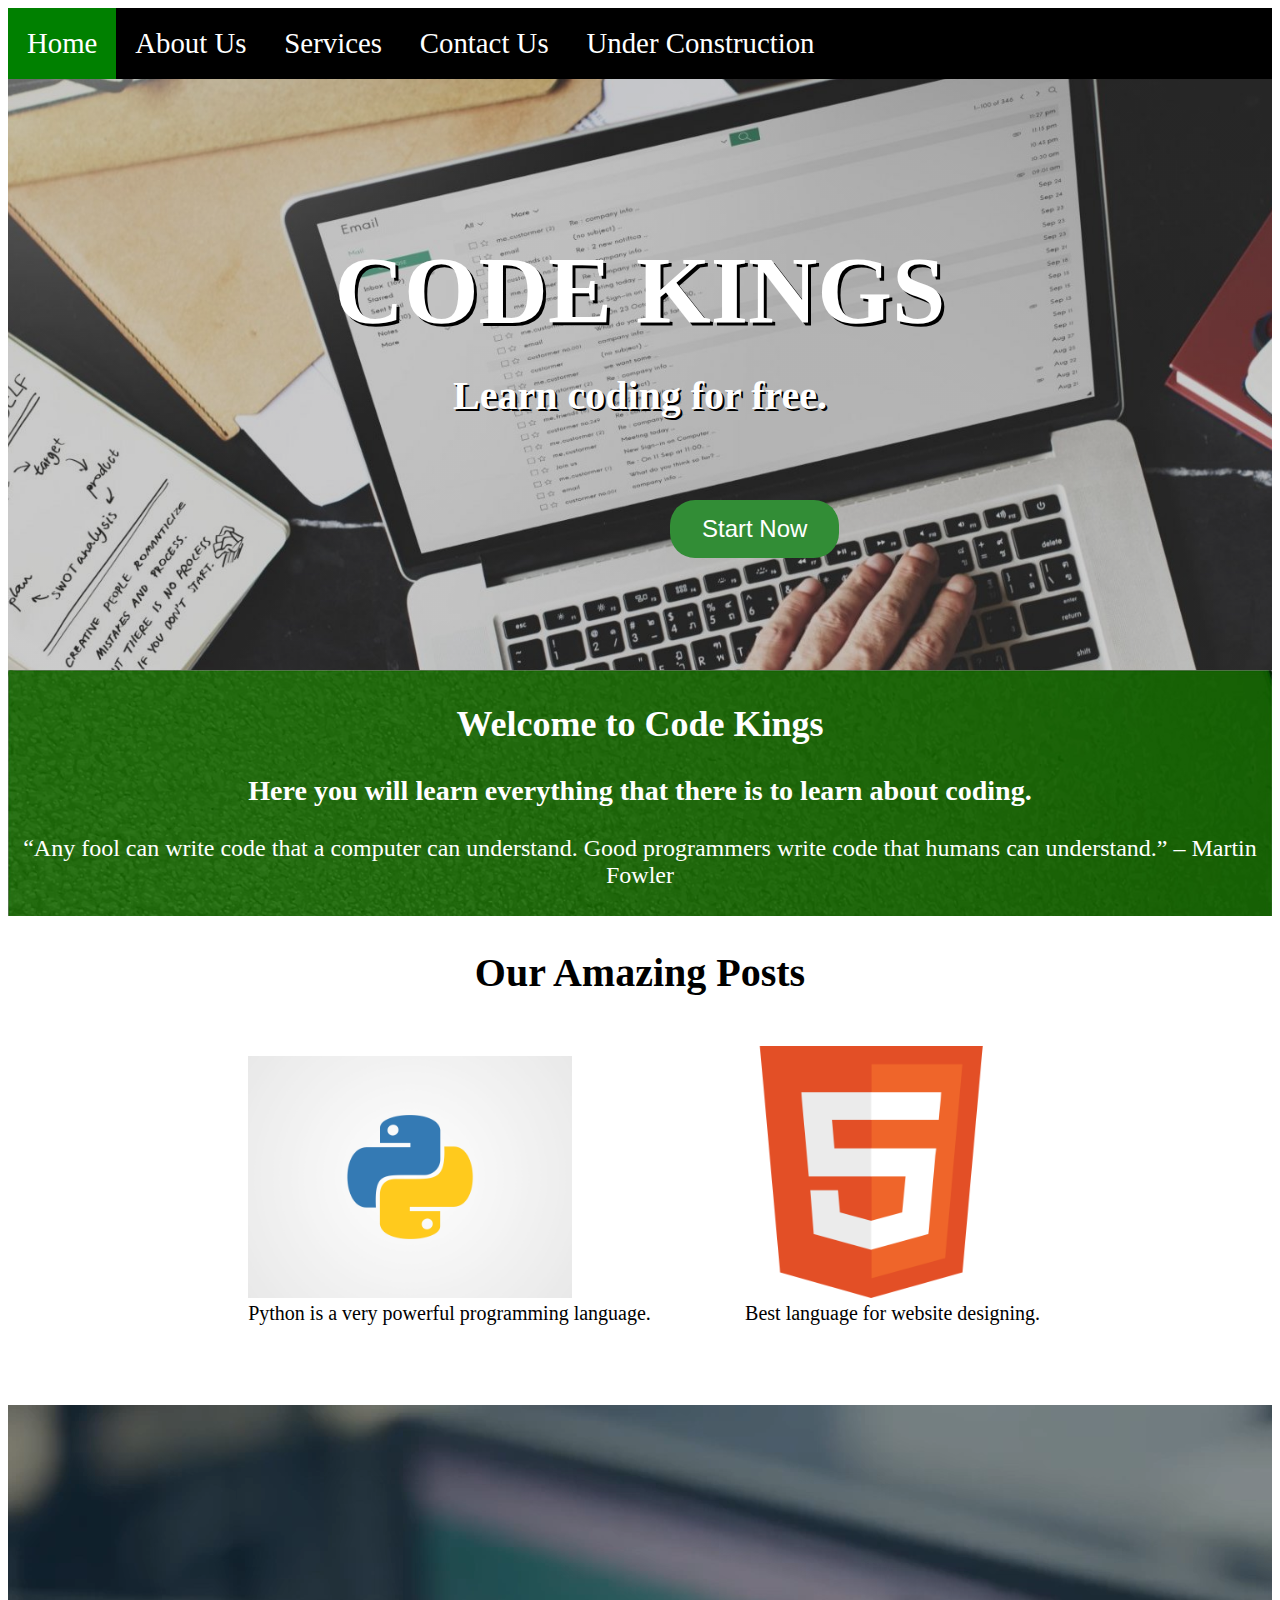
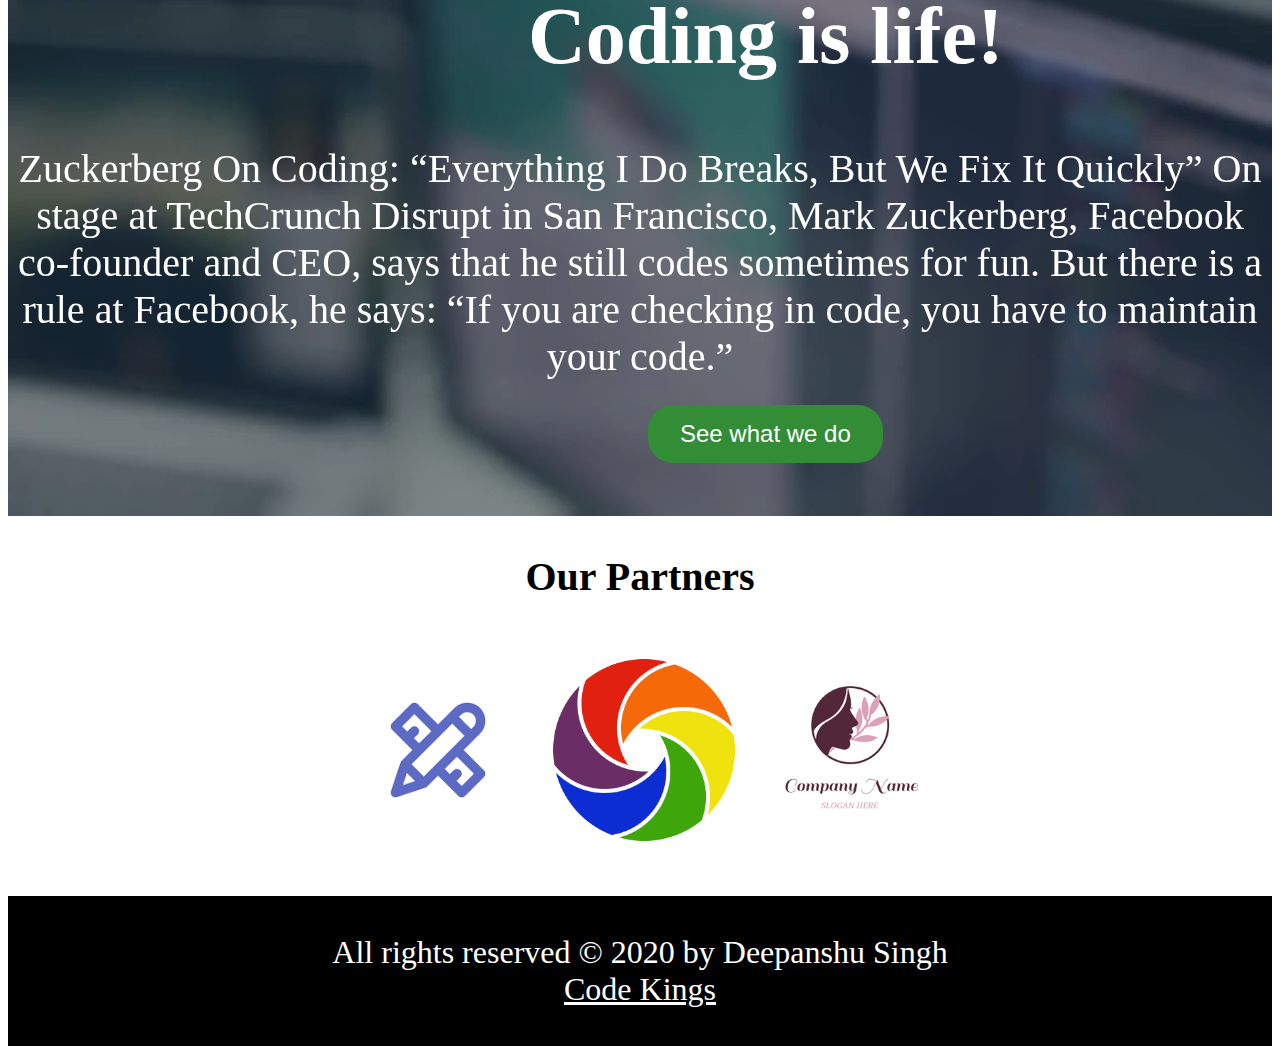
==== index.html @ 4b8755d1 "Add files via upload" ====
<!DOCTYPE html>
<html lang="en" dir="ltr">
<head>
  <meta charset="utf-8">
  <title>Home</title>
  <link rel="stylesheet" href="css\website.css">
</head>
<body>
  <header id="home">
    <nav>
      <a href="index.html" class = "active">Home</a>
      <a href="About.html">About Us</a>
      <a href="Services.html">Services</a>
      <a href="Contact.html">Contact Us</a>
      <a href="somelink.html">Under Construction</a>
    </nav>
    <h1>CODE KINGS</h1>
    <h2 class = "headings">Learn coding for free.</h2>
    <a id="button1" href="Services.html">Start Now</a>
  </header>
  <section id="homequote">
    <h2>Welcome to Code Kings</h2>
    <h3>Here you will learn everything that there is to learn about coding.</h3>
    <p>“Any fool can write code that a computer can understand. Good programmers write code that humans can understand.” – Martin Fowler</p>
  </section>
  <section >
    <h2 id="homeh2">Our Amazing Posts</h2>
    <figure>
      <img src="images\python-logo.png" width="32% alt="Python logo">
      <figcaption>Python is a very powerful programming language.</figcaption>
    </figure>
    <figure>
      <img src="images\html-logo-png-2.png" width="25% alt="HTML5 logo">
      <figcaption>Best language for website designing.</figcaption>
    </figure>
  </section>
  <section id="homevideo">
    <video autoplay muted loop id="myVideo" width=100%>
      <source src="images\video.mp4" type="video/mp4">
    </video>
    <h2>Coding is life!</h2>
    <p>Zuckerberg On Coding: “Everything I Do Breaks, But We Fix It Quickly” On stage at TechCrunch Disrupt in San Francisco, Mark Zuckerberg, Facebook co-founder and CEO, says that he still codes sometimes for fun. But there is a rule at Facebook, he says: “If you are checking in code, you have to maintain your code.”</p>
    <a href="Services.html">See what we do</a>
  </section>
  <section  id="partner">
    <h2>Our Partners</h2>
    <figure id="partnerlogo">
      <img src="images\images1.png" width="20% alt="company logo">
      <img src="images\551167_7840631_1559024_911ff84c_image.png" width="20%" alt="company logo">
      <img src="images\brown-woman-head-and-pink-leaf.png" width="20%" alt="company logo">
    </figure>
  </section>
  <footer>
    All rights reserved &copy; 2020 by Deepanshu Singh<br>
    <a href="index.html">Code Kings</a>
  </footer>
</body>
</html>
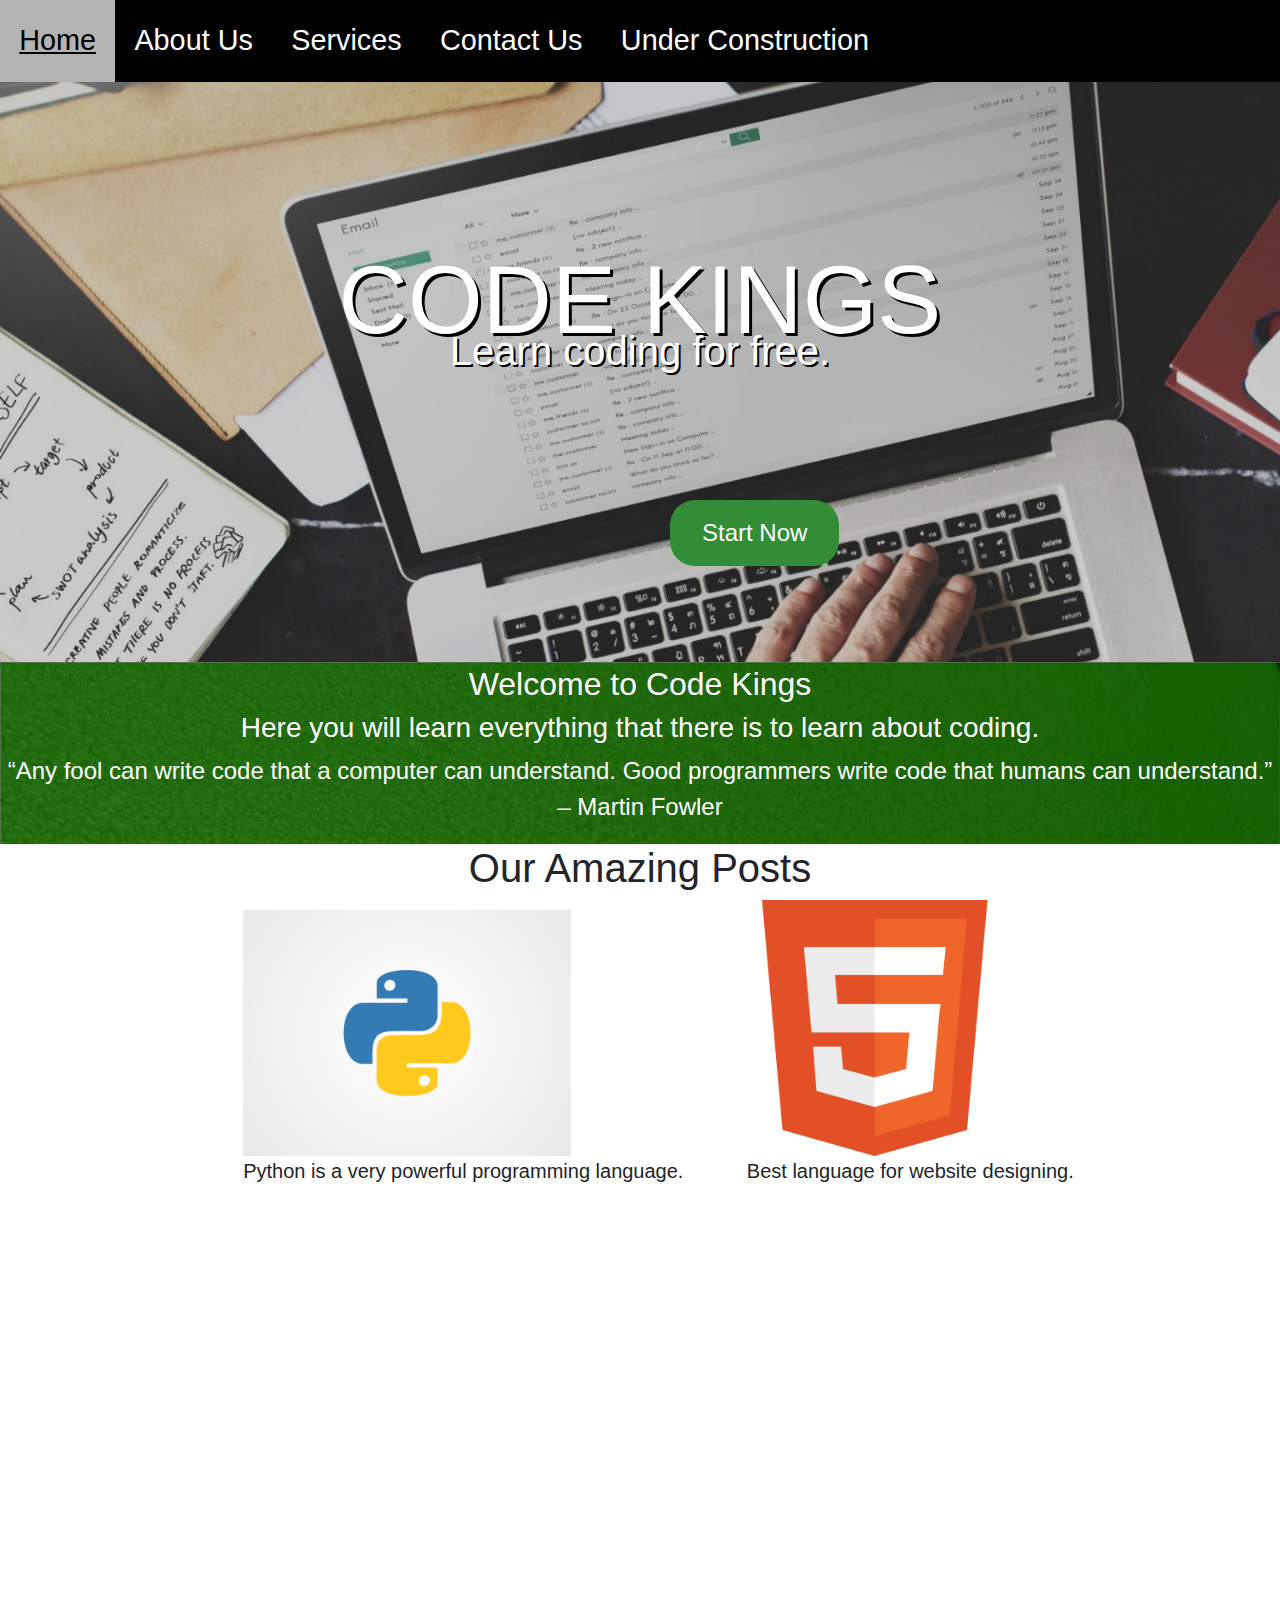
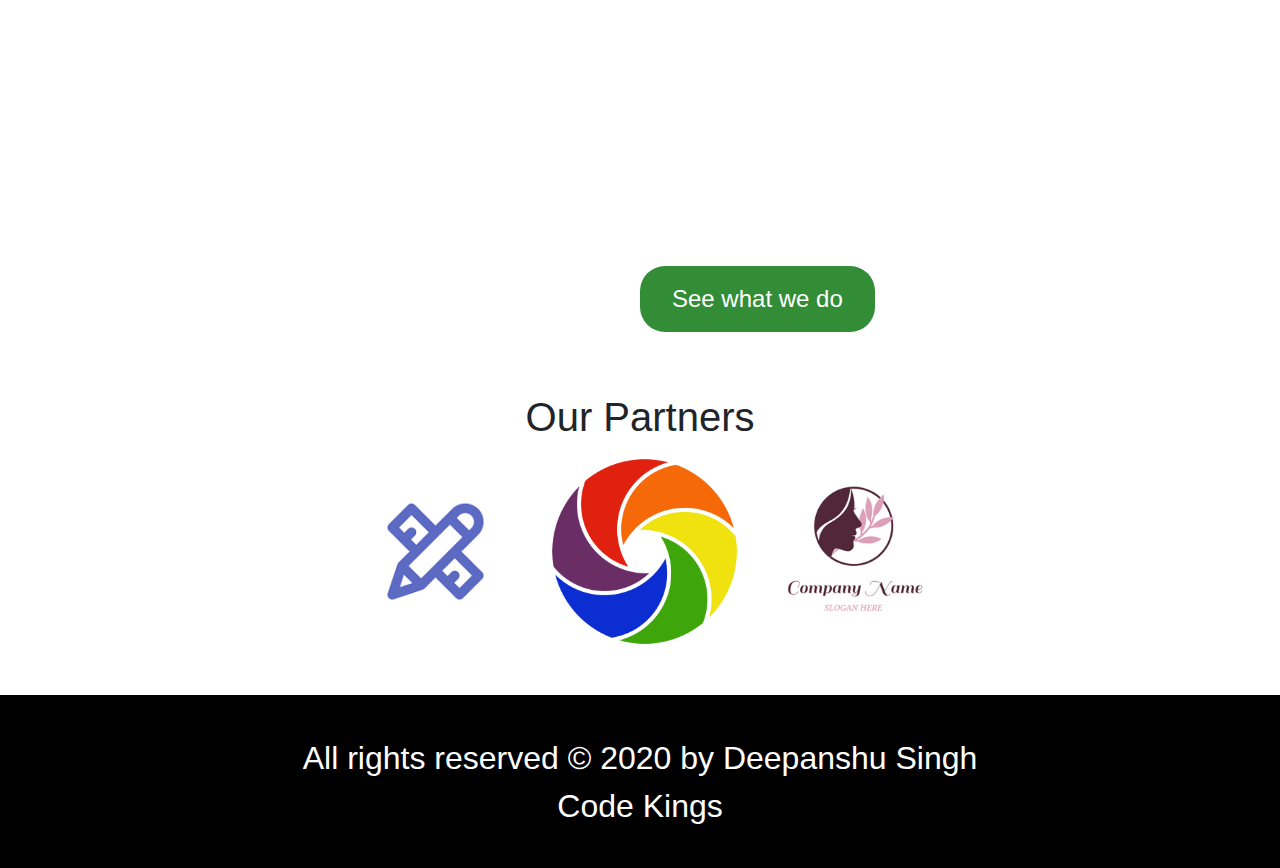
==== commit 83b852b3: "Update index.html" ====
--- a/index.html
+++ b/index.html
@@ -3,6 +3,8 @@
 <head>
   <meta charset="utf-8">
   <title>Home</title>
+  <link rel="stylesheet" href="https://stackpath.bootstrapcdn.com/bootstrap/4.5.2/css/bootstrap.min.css" integrity="sha384-JcKb8q3iqJ61gNV9KGb8thSsNjpSL0n8PARn9HuZOnIxN0hoP+VmmDGMN5t9UJ0Z" crossorigin="anonymous">
+<script src="https://stackpath.bootstrapcdn.com/bootstrap/4.5.2/js/bootstrap.min.js" integrity="sha384-B4gt1jrGC7Jh4AgTPSdUtOBvfO8shuf57BaghqFfPlYxofvL8/KUEfYiJOMMV+rV" crossorigin="anonymous"></script>
   <link rel="stylesheet" href="css\website.css">
 </head>
 <body>
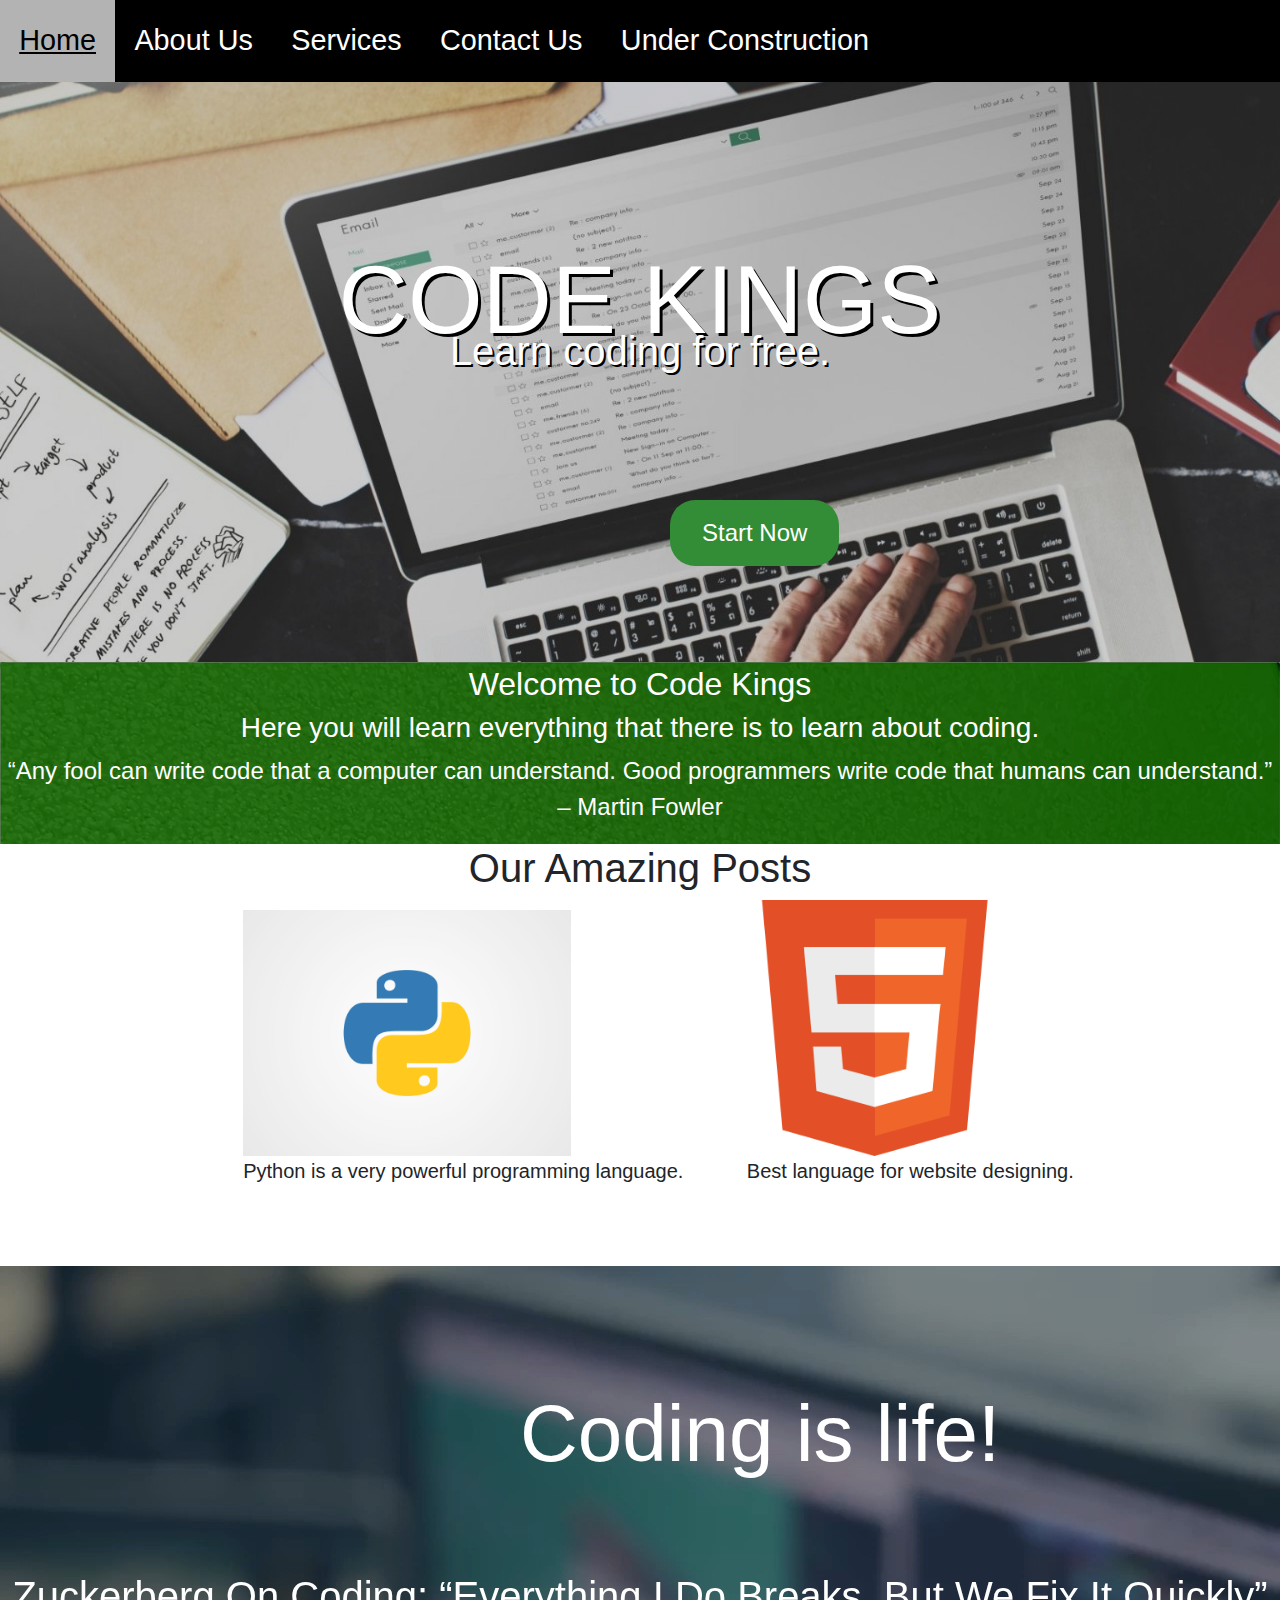
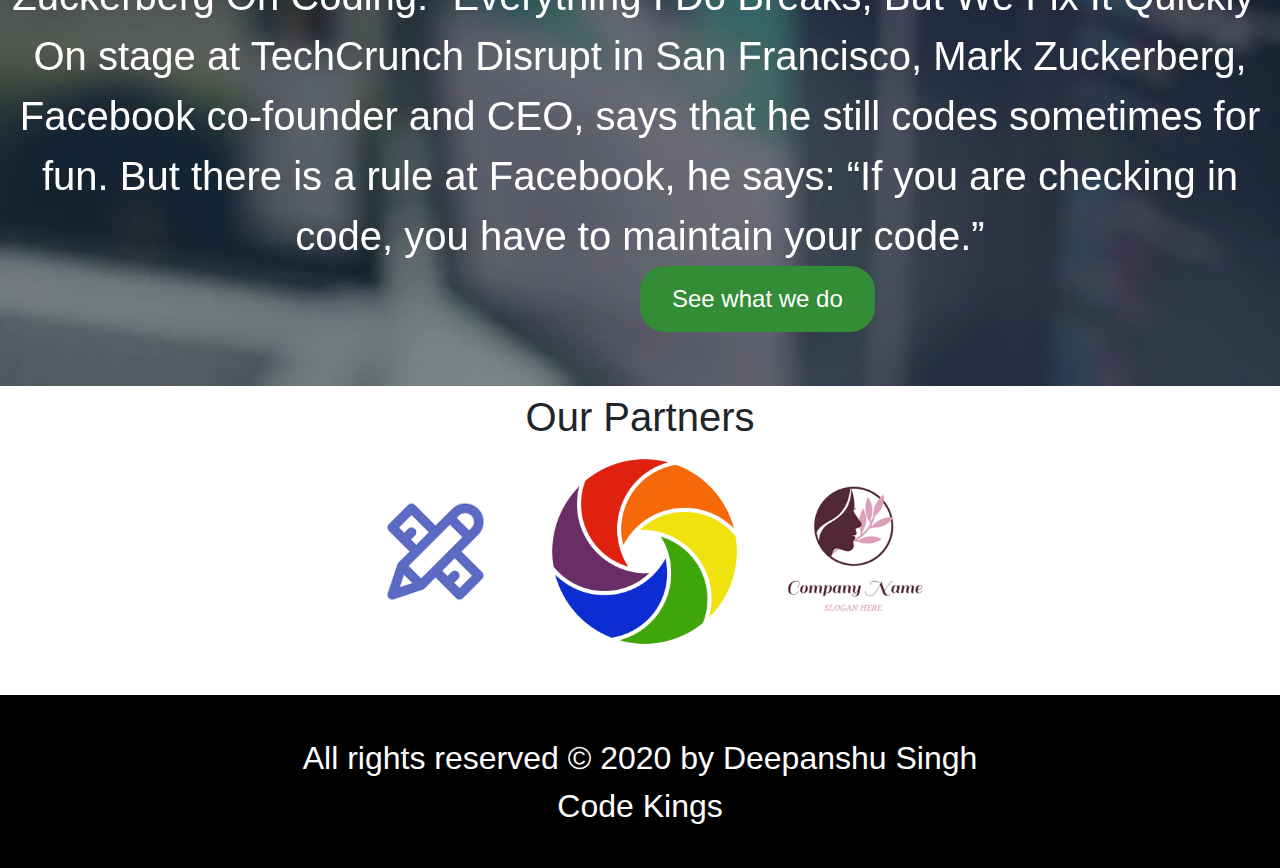
==== commit e1fe336b: "Update index.html" ====
--- a/index.html
+++ b/index.html
@@ -2,6 +2,7 @@
 <html lang="en" dir="ltr">
 <head>
   <meta charset="utf-8">
+  <meta name="viewport" content="width=device-width, initial-scale=1, shrink-to-fit=no">
   <title>Home</title>
   <link rel="stylesheet" href="https://stackpath.bootstrapcdn.com/bootstrap/4.5.2/css/bootstrap.min.css" integrity="sha384-JcKb8q3iqJ61gNV9KGb8thSsNjpSL0n8PARn9HuZOnIxN0hoP+VmmDGMN5t9UJ0Z" crossorigin="anonymous">
 <script src="https://stackpath.bootstrapcdn.com/bootstrap/4.5.2/js/bootstrap.min.js" integrity="sha384-B4gt1jrGC7Jh4AgTPSdUtOBvfO8shuf57BaghqFfPlYxofvL8/KUEfYiJOMMV+rV" crossorigin="anonymous"></script>
